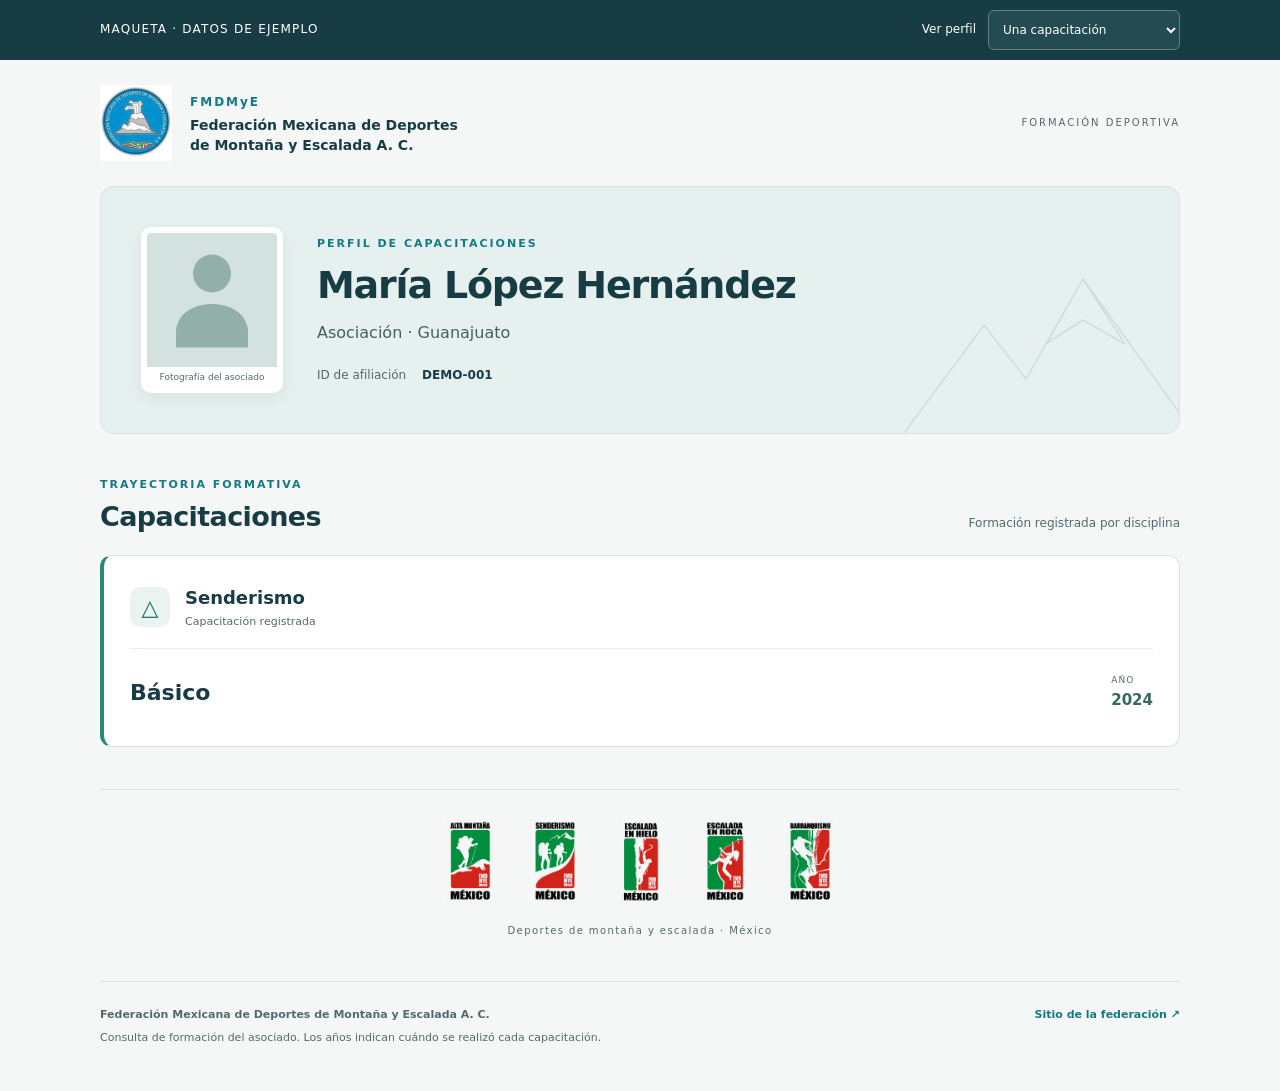
==== index.html @ d8ab1508 "Add files via upload" ====
<!doctype html>
<html lang="es"><head><meta charset="utf-8"><meta name="viewport" content="width=device-width,initial-scale=1"><title>Perfil de capacitaciones · FMDMyE</title><link rel="stylesheet" href="perfil.css"><script defer src="perfil.js"></script></head>
<body>
<aside class="demo"><span>MAQUETA · DATOS DE EJEMPLO</span><label>Ver perfil <select id="ejemplo"><option value="una">Una capacitación</option><option value="varias">Varias capacitaciones</option></select></label></aside>
<header class="institution"><div class="brand-logo" role="img" aria-label="Emblema de la federación"></div><div><span class="eyebrow">FMDMyE</span><p>Federación Mexicana de Deportes<br class="desktop"> de Montaña y Escalada A. C.</p></div><span class="header-note">FORMACIÓN DEPORTIVA</span></header>
<main>
<section class="identity" aria-labelledby="nombre"><div class="portrait" aria-label="Espacio para fotografía del asociado"><svg viewBox="0 0 100 120" aria-hidden="true"><circle cx="50" cy="38" r="19"/><path d="M14 112V97c0-38 72-38 72 0v15Z"/></svg><span>Fotografía del asociado</span></div><div class="identity-copy"><p class="eyebrow">PERFIL DE CAPACITACIONES</p><h1 id="nombre">María López Hernández</h1><p class="association">Asociación · Guanajuato</p><p class="member">ID de afiliación <strong id="identificador">DEMO-001</strong></p></div><div class="mountain" aria-hidden="true"><svg viewBox="0 0 300 180"><path d="m0 180 85-115 42 54 57-100 116 161M58 102l27-37 42 54M148 83l36-64 42 65-42-24Z"/></svg></div></section>
<section class="training" aria-labelledby="titulo"><div class="section-heading"><div><p class="eyebrow">TRAYECTORIA FORMATIVA</p><h2 id="titulo">Capacitaciones</h2></div><p>Formación registrada por disciplina</p></div><div id="cursos" class="courses" aria-live="polite"></div></section>
<section class="disciplines" aria-label="Disciplinas de la federación"><div class="emblems"><img src="assets/alta_montaña.jpeg" alt="Alta montaña"><img src="assets/senderismo.jpeg" alt="Senderismo"><img src="assets/escalada_en_hielo.jpeg" alt="Escalada en hielo"><img src="assets/escalada_roca.jpeg" alt="Escalada en roca"><img src="assets/barranquismo.jpeg" alt="Barranquismo"></div><p>Deportes de montaña y escalada · México</p></section>
</main>
<footer><div><strong>Federación Mexicana de Deportes de Montaña y Escalada A. C.</strong><p>Consulta de formación del asociado. Los años indican cuándo se realizó cada capacitación.</p></div><a href="https://www.fmdmye.org/" target="_blank" rel="noopener noreferrer">Sitio de la federación ↗</a></footer>
</body></html>
---- perfil.css ----
:root{color-scheme:light;--ink:#173c43;--muted:#53696e;--line:#d9e3e3;--accent:#137984;--paper:#f4f7f6}*{box-sizing:border-box}body{margin:0;background:var(--paper);color:var(--ink);font-family:system-ui,-apple-system,"Segoe UI",sans-serif;line-height:1.6}.demo{background:#173c43;color:white;padding:10px max(20px,calc((100% - 1080px)/2));display:flex;justify-content:space-between;align-items:center;gap:12px;font-size:12px}.demo>span{letter-spacing:1.2px}.demo label{display:flex;align-items:center;gap:12px;white-space:nowrap}select{padding:8px 30px 8px 10px;border:1px solid #648086;border-radius:6px;background:#244b52;color:white;font:inherit;min-height:40px}select:focus-visible,a:focus-visible{outline:3px solid #e8b858;outline-offset:4px}.institution{max-width:1128px;margin:auto;padding:25px 24px;display:flex;align-items:center;gap:18px}.brand-logo{width:72px;height:76px;flex-shrink:0;background-image:url('assets/hoja_sin_texto.jpeg');background-size:618px 800px;background-position:-54px -17px;background-repeat:no-repeat}.eyebrow{font-size:11px;letter-spacing:2px;font-weight:700;color:var(--accent);margin:0 0 10px}.institution p{font-size:14px;line-height:1.4;margin:3px 0;font-weight:600}.institution .eyebrow{font-size:12px}.header-note{margin-left:auto;font-size:10px;letter-spacing:2px;color:var(--muted)}main{max-width:1080px;margin:0 auto;padding:0 0 32px}.identity{position:relative;overflow:hidden;display:flex;align-items:center;gap:34px;padding:40px;background:#e6f0ee;border:1px solid #d4e4e1;border-radius:14px}.portrait{position:relative;flex-shrink:0;width:142px;height:166px;border:6px solid white;border-radius:10px;background:#d3e2df;box-shadow:0 5px 15px #173c4310;text-align:center;overflow:hidden}.portrait svg{height:125px;width:100px;fill:#93afa9}.portrait span{position:absolute;bottom:0;left:0;right:0;background:#fff;font-size:9px;color:#53696e;padding:3px 0}.identity-copy{z-index:1}.identity h1{font-size:clamp(26px,3.5vw,38px);letter-spacing:-1.2px;line-height:1.2;max-width:550px;margin:10px 0 12px}.association{font-size:16px;margin:0;color:#42615e}.member{font-size:12px;margin:20px 0 0;color:var(--muted)}.member strong{margin-left:12px;color:var(--ink);font-weight:600}.mountain{position:absolute;right:-20px;bottom:-15px;width:300px;opacity:.14}.mountain svg{fill:none;stroke:#197c75;stroke-width:1.5}.training{margin-top:42px}.section-heading{display:flex;align-items:end;justify-content:space-between;gap:15px;margin-bottom:22px}.section-heading h2{font-size:27px;line-height:1.2;margin:0;letter-spacing:-.6px}.section-heading .eyebrow{margin-bottom:7px}.section-heading>p{font-size:12px;color:var(--muted);margin:0}.courses{display:grid;grid-template-columns:repeat(2,minmax(0,1fr));gap:18px}.courses.single{grid-template-columns:1fr}.course{background:white;border:1px solid var(--line);border-radius:12px;overflow:hidden}.course-head{display:flex;align-items:center;gap:15px;padding:24px 26px 18px}.course-mark{display:grid;place-items:center;width:40px;height:40px;border-radius:10px;background:#eaf3f0;color:#16746a;font-size:22px}.course h3{font-size:18px;margin:0;font-weight:650}.course-head p{font-size:11px;margin:0;color:var(--muted)}.course ul{list-style:none;padding:0 26px 10px;margin:0}.course li{padding:17px 0;border-top:1px solid #e9eeee;display:flex;justify-content:space-between;gap:20px;align-items:center}.course li strong{font-size:16px;font-weight:550}.year{font-size:15px;font-weight:650;white-space:nowrap;color:#376962}.year small{font-size:9px;font-weight:400;display:block;color:var(--muted);text-transform:uppercase;letter-spacing:1px}.single .course{border-left:4px solid #26897c}.single .course-head{padding-top:28px}.single .course li{padding:24px 0}.single .course li strong{font-size:22px}.disciplines{margin-top:42px;border-top:1px solid var(--line);padding-top:30px;text-align:center}.emblems{display:flex;justify-content:center;align-items:center;gap:35px}.emblems img{height:83px;width:50px;object-fit:contain;mix-blend-mode:multiply}.disciplines p{font-size:10px;letter-spacing:1.4px;color:var(--muted);margin-top:20px}footer{max-width:1080px;margin:0 auto;padding:24px 0 38px;border-top:1px solid var(--line);display:flex;justify-content:space-between;gap:28px;font-size:11px;color:var(--muted)}footer strong{font-weight:600}footer p{margin:6px 0}footer a{color:var(--accent);white-space:nowrap;text-decoration:none;font-weight:600}@media(max-width:1140px){main,footer{margin-left:24px;margin-right:24px}}@media(max-width:650px){.demo{flex-direction:column;gap:7px;padding:10px 16px}.demo>span{font-size:9px}.institution{padding:20px;gap:12px}.institution p{font-size:11px}.header-note{display:none}.brand-logo{transform:scale(.8);margin:-8px;width:72px}.desktop{display:none}main,footer{margin-left:16px;margin-right:16px}.identity{padding:27px 22px;gap:20px;align-items:flex-start;flex-direction:column}.portrait{width:105px;height:123px}.portrait svg{height:95px}.portrait span{font-size:7px}.identity h1{font-size:30px;max-width:300px}.identity .eyebrow{font-size:9px}.association{font-size:14px}.member{margin-top:12px}.mountain{width:220px}.training{margin-top:30px}.section-heading{display:block}.section-heading>p{margin-top:8px}.courses{grid-template-columns:1fr}.course-head{padding:22px 20px 16px}.course ul{padding:0 20px 8px}.single .course li strong{font-size:20px}.emblems{gap:16px}.emblems img{height:70px;width:43px}.disciplines{margin-top:30px}footer{display:block}footer a{display:inline-block;margin-top:12px;min-height:32px}}@media(prefers-reduced-motion:no-preference){.course{animation:appear .25s ease}@keyframes appear{from{opacity:.4;transform:translateY(5px)}to{opacity:1;transform:none}}}
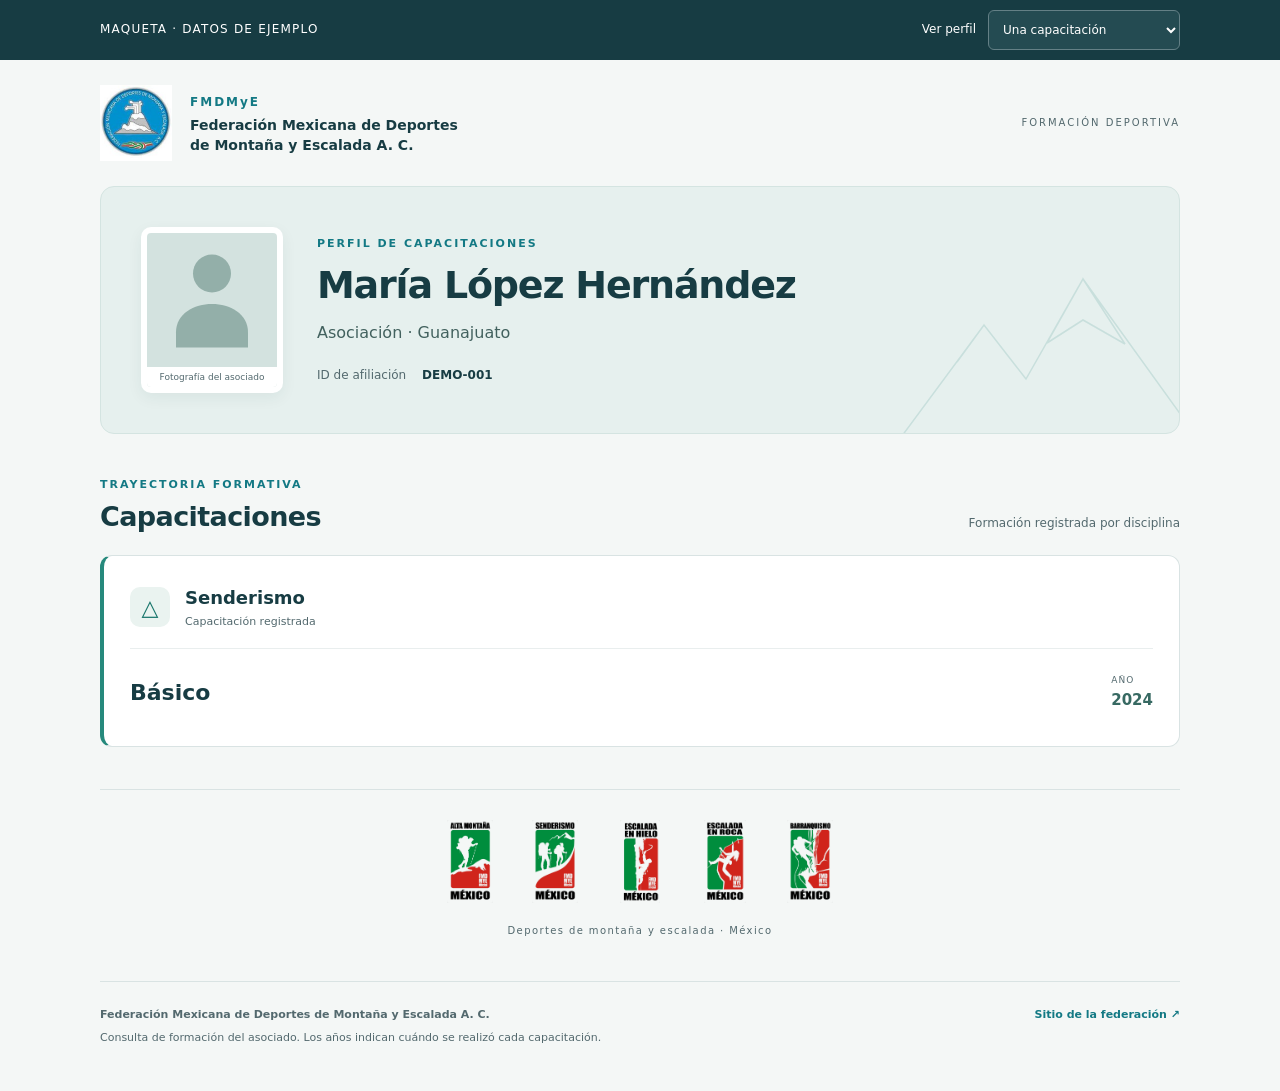
==== commit ab8b6866: "Update index.html" ====
--- a/index.html
+++ b/index.html
@@ -1,12 +1,65 @@
 <!doctype html>
-<html lang="es"><head><meta charset="utf-8"><meta name="viewport" content="width=device-width,initial-scale=1"><title>Perfil de capacitaciones · FMDMyE</title><link rel="stylesheet" href="perfil.css"><script defer src="perfil.js"></script></head>
+<html lang="es">
+
+<head>
+  <meta charset="utf-8">
+  <meta name="viewport" content="width=device-width,initial-scale=1">
+  <title>Perfil de capacitaciones · FMDMyE</title>
+  <link rel="stylesheet" href="perfil.css">
+  <script defer src="perfil.js"></script>
+</head>
+
 <body>
-<aside class="demo"><span>MAQUETA · DATOS DE EJEMPLO</span><label>Ver perfil <select id="ejemplo"><option value="una">Una capacitación</option><option value="varias">Varias capacitaciones</option></select></label></aside>
-<header class="institution"><div class="brand-logo" role="img" aria-label="Emblema de la federación"></div><div><span class="eyebrow">FMDMyE</span><p>Federación Mexicana de Deportes<br class="desktop"> de Montaña y Escalada A. C.</p></div><span class="header-note">FORMACIÓN DEPORTIVA</span></header>
-<main>
-<section class="identity" aria-labelledby="nombre"><div class="portrait" aria-label="Espacio para fotografía del asociado"><svg viewBox="0 0 100 120" aria-hidden="true"><circle cx="50" cy="38" r="19"/><path d="M14 112V97c0-38 72-38 72 0v15Z"/></svg><span>Fotografía del asociado</span></div><div class="identity-copy"><p class="eyebrow">PERFIL DE CAPACITACIONES</p><h1 id="nombre">María López Hernández</h1><p class="association">Asociación · Guanajuato</p><p class="member">ID de afiliación <strong id="identificador">DEMO-001</strong></p></div><div class="mountain" aria-hidden="true"><svg viewBox="0 0 300 180"><path d="m0 180 85-115 42 54 57-100 116 161M58 102l27-37 42 54M148 83l36-64 42 65-42-24Z"/></svg></div></section>
-<section class="training" aria-labelledby="titulo"><div class="section-heading"><div><p class="eyebrow">TRAYECTORIA FORMATIVA</p><h2 id="titulo">Capacitaciones</h2></div><p>Formación registrada por disciplina</p></div><div id="cursos" class="courses" aria-live="polite"></div></section>
-<section class="disciplines" aria-label="Disciplinas de la federación"><div class="emblems"><img src="assets/alta_montaña.jpeg" alt="Alta montaña"><img src="assets/senderismo.jpeg" alt="Senderismo"><img src="assets/escalada_en_hielo.jpeg" alt="Escalada en hielo"><img src="assets/escalada_roca.jpeg" alt="Escalada en roca"><img src="assets/barranquismo.jpeg" alt="Barranquismo"></div><p>Deportes de montaña y escalada · México</p></section>
-</main>
-<footer><div><strong>Federación Mexicana de Deportes de Montaña y Escalada A. C.</strong><p>Consulta de formación del asociado. Los años indican cuándo se realizó cada capacitación.</p></div><a href="https://www.fmdmye.org/" target="_blank" rel="noopener noreferrer">Sitio de la federación ↗</a></footer>
-</body></html>
+  <aside class="demo"><span>MAQUETA · DATOS DE EJEMPLO</span><label>Ver perfil <select id="ejemplo">
+        <option value="una">Una capacitación</option>
+        <option value="varias">Varias capacitaciones</option>
+      </select></label></aside>
+  <header class="institution">
+    <div class="brand-logo" role="img" aria-label="Emblema de la federación"></div>
+    <div><span class="eyebrow">FMDMyE</span>
+      <p>Federación Mexicana de Deportes<br class="desktop"> de Montaña y Escalada A. C.</p>
+    </div><span class="header-note">FORMACIÓN DEPORTIVA</span>
+  </header>
+  <main>
+    <section class="identity" aria-labelledby="nombre">
+      <div class="portrait" aria-label="Espacio para fotografía del asociado"><svg viewBox="0 0 100 120"
+          aria-hidden="true">
+          <circle cx="50" cy="38" r="19" />
+          <path d="M14 112V97c0-38 72-38 72 0v15Z" />
+        </svg><span>Fotografía del asociado</span></div>
+      <div class="identity-copy">
+        <p class="eyebrow">PERFIL DE CAPACITACIONES</p>
+        <h1 id="nombre">María López Hernández</h1>
+        <p class="association">Asociación · Guanajuato</p>
+        <p class="member">ID de afiliación <strong id="identificador">DEMO-001</strong></p>
+      </div>
+      <div class="mountain" aria-hidden="true"><svg viewBox="0 0 300 180">
+          <path d="m0 180 85-115 42 54 57-100 116 161M58 102l27-37 42 54M148 83l36-64 42 65-42-24Z" />
+        </svg></div>
+    </section>
+    <section class="training" aria-labelledby="titulo">
+      <div class="section-heading">
+        <div>
+          <p class="eyebrow">TRAYECTORIA FORMATIVA</p>
+          <h2 id="titulo">Capacitaciones</h2>
+        </div>
+        <p>Formación registrada por disciplina</p>
+      </div>
+      <div id="cursos" class="courses" aria-live="polite"></div>
+    </section>
+    <section class="disciplines" aria-label="Disciplinas de la federación">
+      <div class="emblems"><img src="assets/alta_montaña.jpeg" alt="Alta montaña"><img src="assets/senderismo.jpeg"
+          alt="Senderismo"><img src="assets/escalada_en_hielo.jpeg" alt="Escalada en hielo"><img
+          src="assets/escalada_roca.jpeg" alt="Escalada en roca"><img src="assets/barranquismo.jpeg" alt="Barranquismo">
+      </div>
+      <p>Deportes de montaña y escalada · México</p>
+    </section>
+  </main>
+  <footer>
+    <div><strong>Federación Mexicana de Deportes de Montaña y Escalada A. C.</strong>
+      <p>Consulta de formación del asociado. Los años indican cuándo se realizó cada capacitación.</p>
+    </div><a href="https://www.fmdmye.org/" target="_blank" rel="noopener noreferrer">Sitio de la federación ↗</a>
+  </footer>
+</body>
+
+</html>
--- a/perfil.css
+++ b/perfil.css
@@ -1 +1,538 @@
-:root{color-scheme:light;--ink:#173c43;--muted:#53696e;--line:#d9e3e3;--accent:#137984;--paper:#f4f7f6}*{box-sizing:border-box}body{margin:0;background:var(--paper);color:var(--ink);font-family:system-ui,-apple-system,"Segoe UI",sans-serif;line-height:1.6}.demo{background:#173c43;color:white;padding:10px max(20px,calc((100% - 1080px)/2));display:flex;justify-content:space-between;align-items:center;gap:12px;font-size:12px}.demo>span{letter-spacing:1.2px}.demo label{display:flex;align-items:center;gap:12px;white-space:nowrap}select{padding:8px 30px 8px 10px;border:1px solid #648086;border-radius:6px;background:#244b52;color:white;font:inherit;min-height:40px}select:focus-visible,a:focus-visible{outline:3px solid #e8b858;outline-offset:4px}.institution{max-width:1128px;margin:auto;padding:25px 24px;display:flex;align-items:center;gap:18px}.brand-logo{width:72px;height:76px;flex-shrink:0;background-image:url('assets/hoja_sin_texto.jpeg');background-size:618px 800px;background-position:-54px -17px;background-repeat:no-repeat}.eyebrow{font-size:11px;letter-spacing:2px;font-weight:700;color:var(--accent);margin:0 0 10px}.institution p{font-size:14px;line-height:1.4;margin:3px 0;font-weight:600}.institution .eyebrow{font-size:12px}.header-note{margin-left:auto;font-size:10px;letter-spacing:2px;color:var(--muted)}main{max-width:1080px;margin:0 auto;padding:0 0 32px}.identity{position:relative;overflow:hidden;display:flex;align-items:center;gap:34px;padding:40px;background:#e6f0ee;border:1px solid #d4e4e1;border-radius:14px}.portrait{position:relative;flex-shrink:0;width:142px;height:166px;border:6px solid white;border-radius:10px;background:#d3e2df;box-shadow:0 5px 15px #173c4310;text-align:center;overflow:hidden}.portrait svg{height:125px;width:100px;fill:#93afa9}.portrait span{position:absolute;bottom:0;left:0;right:0;background:#fff;font-size:9px;color:#53696e;padding:3px 0}.identity-copy{z-index:1}.identity h1{font-size:clamp(26px,3.5vw,38px);letter-spacing:-1.2px;line-height:1.2;max-width:550px;margin:10px 0 12px}.association{font-size:16px;margin:0;color:#42615e}.member{font-size:12px;margin:20px 0 0;color:var(--muted)}.member strong{margin-left:12px;color:var(--ink);font-weight:600}.mountain{position:absolute;right:-20px;bottom:-15px;width:300px;opacity:.14}.mountain svg{fill:none;stroke:#197c75;stroke-width:1.5}.training{margin-top:42px}.section-heading{display:flex;align-items:end;justify-content:space-between;gap:15px;margin-bottom:22px}.section-heading h2{font-size:27px;line-height:1.2;margin:0;letter-spacing:-.6px}.section-heading .eyebrow{margin-bottom:7px}.section-heading>p{font-size:12px;color:var(--muted);margin:0}.courses{display:grid;grid-template-columns:repeat(2,minmax(0,1fr));gap:18px}.courses.single{grid-template-columns:1fr}.course{background:white;border:1px solid var(--line);border-radius:12px;overflow:hidden}.course-head{display:flex;align-items:center;gap:15px;padding:24px 26px 18px}.course-mark{display:grid;place-items:center;width:40px;height:40px;border-radius:10px;background:#eaf3f0;color:#16746a;font-size:22px}.course h3{font-size:18px;margin:0;font-weight:650}.course-head p{font-size:11px;margin:0;color:var(--muted)}.course ul{list-style:none;padding:0 26px 10px;margin:0}.course li{padding:17px 0;border-top:1px solid #e9eeee;display:flex;justify-content:space-between;gap:20px;align-items:center}.course li strong{font-size:16px;font-weight:550}.year{font-size:15px;font-weight:650;white-space:nowrap;color:#376962}.year small{font-size:9px;font-weight:400;display:block;color:var(--muted);text-transform:uppercase;letter-spacing:1px}.single .course{border-left:4px solid #26897c}.single .course-head{padding-top:28px}.single .course li{padding:24px 0}.single .course li strong{font-size:22px}.disciplines{margin-top:42px;border-top:1px solid var(--line);padding-top:30px;text-align:center}.emblems{display:flex;justify-content:center;align-items:center;gap:35px}.emblems img{height:83px;width:50px;object-fit:contain;mix-blend-mode:multiply}.disciplines p{font-size:10px;letter-spacing:1.4px;color:var(--muted);margin-top:20px}footer{max-width:1080px;margin:0 auto;padding:24px 0 38px;border-top:1px solid var(--line);display:flex;justify-content:space-between;gap:28px;font-size:11px;color:var(--muted)}footer strong{font-weight:600}footer p{margin:6px 0}footer a{color:var(--accent);white-space:nowrap;text-decoration:none;font-weight:600}@media(max-width:1140px){main,footer{margin-left:24px;margin-right:24px}}@media(max-width:650px){.demo{flex-direction:column;gap:7px;padding:10px 16px}.demo>span{font-size:9px}.institution{padding:20px;gap:12px}.institution p{font-size:11px}.header-note{display:none}.brand-logo{transform:scale(.8);margin:-8px;width:72px}.desktop{display:none}main,footer{margin-left:16px;margin-right:16px}.identity{padding:27px 22px;gap:20px;align-items:flex-start;flex-direction:column}.portrait{width:105px;height:123px}.portrait svg{height:95px}.portrait span{font-size:7px}.identity h1{font-size:30px;max-width:300px}.identity .eyebrow{font-size:9px}.association{font-size:14px}.member{margin-top:12px}.mountain{width:220px}.training{margin-top:30px}.section-heading{display:block}.section-heading>p{margin-top:8px}.courses{grid-template-columns:1fr}.course-head{padding:22px 20px 16px}.course ul{padding:0 20px 8px}.single .course li strong{font-size:20px}.emblems{gap:16px}.emblems img{height:70px;width:43px}.disciplines{margin-top:30px}footer{display:block}footer a{display:inline-block;margin-top:12px;min-height:32px}}@media(prefers-reduced-motion:no-preference){.course{animation:appear .25s ease}@keyframes appear{from{opacity:.4;transform:translateY(5px)}to{opacity:1;transform:none}}}
+:root {
+  color-scheme: light;
+  --ink: #173c43;
+  --muted: #53696e;
+  --line: #d9e3e3;
+  --accent: #137984;
+  --paper: #f4f7f6
+}
+
+* {
+  box-sizing: border-box
+}
+
+body {
+  margin: 0;
+  background: var(--paper);
+  color: var(--ink);
+  font-family: system-ui, -apple-system, "Segoe UI", sans-serif;
+  line-height: 1.6
+}
+
+.demo {
+  background: #173c43;
+  color: white;
+  padding: 10px max(20px, calc((100% - 1080px)/2));
+  display: flex;
+  justify-content: space-between;
+  align-items: center;
+  gap: 12px;
+  font-size: 12px
+}
+
+.demo>span {
+  letter-spacing: 1.2px
+}
+
+.demo label {
+  display: flex;
+  align-items: center;
+  gap: 12px;
+  white-space: nowrap
+}
+
+select {
+  padding: 8px 30px 8px 10px;
+  border: 1px solid #648086;
+  border-radius: 6px;
+  background: #244b52;
+  color: white;
+  font: inherit;
+  min-height: 40px
+}
+
+select:focus-visible,
+a:focus-visible {
+  outline: 3px solid #e8b858;
+  outline-offset: 4px
+}
+
+.institution {
+  max-width: 1128px;
+  margin: auto;
+  padding: 25px 24px;
+  display: flex;
+  align-items: center;
+  gap: 18px
+}
+
+.brand-logo {
+  width: 72px;
+  height: 76px;
+  flex-shrink: 0;
+  background-image: url('assets/hoja_sin_texto.jpeg');
+  background-size: 618px 800px;
+  background-position: -54px -17px;
+  background-repeat: no-repeat
+}
+
+.eyebrow {
+  font-size: 11px;
+  letter-spacing: 2px;
+  font-weight: 700;
+  color: var(--accent);
+  margin: 0 0 10px
+}
+
+.institution p {
+  font-size: 14px;
+  line-height: 1.4;
+  margin: 3px 0;
+  font-weight: 600
+}
+
+.institution .eyebrow {
+  font-size: 12px
+}
+
+.header-note {
+  margin-left: auto;
+  font-size: 10px;
+  letter-spacing: 2px;
+  color: var(--muted)
+}
+
+main {
+  max-width: 1080px;
+  margin: 0 auto;
+  padding: 0 0 32px
+}
+
+.identity {
+  position: relative;
+  overflow: hidden;
+  display: flex;
+  align-items: center;
+  gap: 34px;
+  padding: 40px;
+  background: #e6f0ee;
+  border: 1px solid #d4e4e1;
+  border-radius: 14px
+}
+
+.portrait {
+  position: relative;
+  flex-shrink: 0;
+  width: 142px;
+  height: 166px;
+  border: 6px solid white;
+  border-radius: 10px;
+  background: #d3e2df;
+  box-shadow: 0 5px 15px #173c4310;
+  text-align: center;
+  overflow: hidden
+}
+
+.portrait svg {
+  height: 125px;
+  width: 100px;
+  fill: #93afa9
+}
+
+.portrait span {
+  position: absolute;
+  bottom: 0;
+  left: 0;
+  right: 0;
+  background: #fff;
+  font-size: 9px;
+  color: #53696e;
+  padding: 3px 0
+}
+
+.identity-copy {
+  z-index: 1
+}
+
+.identity h1 {
+  font-size: clamp(26px, 3.5vw, 38px);
+  letter-spacing: -1.2px;
+  line-height: 1.2;
+  max-width: 550px;
+  margin: 10px 0 12px
+}
+
+.association {
+  font-size: 16px;
+  margin: 0;
+  color: #42615e
+}
+
+.member {
+  font-size: 12px;
+  margin: 20px 0 0;
+  color: var(--muted)
+}
+
+.member strong {
+  margin-left: 12px;
+  color: var(--ink);
+  font-weight: 600
+}
+
+.mountain {
+  position: absolute;
+  right: -20px;
+  bottom: -15px;
+  width: 300px;
+  opacity: .14
+}
+
+.mountain svg {
+  fill: none;
+  stroke: #197c75;
+  stroke-width: 1.5
+}
+
+.training {
+  margin-top: 42px
+}
+
+.section-heading {
+  display: flex;
+  align-items: end;
+  justify-content: space-between;
+  gap: 15px;
+  margin-bottom: 22px
+}
+
+.section-heading h2 {
+  font-size: 27px;
+  line-height: 1.2;
+  margin: 0;
+  letter-spacing: -.6px
+}
+
+.section-heading .eyebrow {
+  margin-bottom: 7px
+}
+
+.section-heading>p {
+  font-size: 12px;
+  color: var(--muted);
+  margin: 0
+}
+
+.courses {
+  display: grid;
+  grid-template-columns: repeat(2, minmax(0, 1fr));
+  gap: 18px
+}
+
+.courses.single {
+  grid-template-columns: 1fr
+}
+
+.course {
+  background: white;
+  border: 1px solid var(--line);
+  border-radius: 12px;
+  overflow: hidden
+}
+
+.course-head {
+  display: flex;
+  align-items: center;
+  gap: 15px;
+  padding: 24px 26px 18px
+}
+
+.course-mark {
+  display: grid;
+  place-items: center;
+  width: 40px;
+  height: 40px;
+  border-radius: 10px;
+  background: #eaf3f0;
+  color: #16746a;
+  font-size: 22px
+}
+
+.course h3 {
+  font-size: 18px;
+  margin: 0;
+  font-weight: 650
+}
+
+.course-head p {
+  font-size: 11px;
+  margin: 0;
+  color: var(--muted)
+}
+
+.course ul {
+  list-style: none;
+  padding: 0 26px 10px;
+  margin: 0
+}
+
+.course li {
+  padding: 17px 0;
+  border-top: 1px solid #e9eeee;
+  display: flex;
+  justify-content: space-between;
+  gap: 20px;
+  align-items: center
+}
+
+.course li strong {
+  font-size: 16px;
+  font-weight: 550
+}
+
+.year {
+  font-size: 15px;
+  font-weight: 650;
+  white-space: nowrap;
+  color: #376962
+}
+
+.year small {
+  font-size: 9px;
+  font-weight: 400;
+  display: block;
+  color: var(--muted);
+  text-transform: uppercase;
+  letter-spacing: 1px
+}
+
+.single .course {
+  border-left: 4px solid #26897c
+}
+
+.single .course-head {
+  padding-top: 28px
+}
+
+.single .course li {
+  padding: 24px 0
+}
+
+.single .course li strong {
+  font-size: 22px
+}
+
+.disciplines {
+  margin-top: 42px;
+  border-top: 1px solid var(--line);
+  padding-top: 30px;
+  text-align: center
+}
+
+.emblems {
+  display: flex;
+  justify-content: center;
+  align-items: center;
+  gap: 35px
+}
+
+.emblems img {
+  height: 83px;
+  width: 50px;
+  object-fit: contain;
+  mix-blend-mode: multiply
+}
+
+.disciplines p {
+  font-size: 10px;
+  letter-spacing: 1.4px;
+  color: var(--muted);
+  margin-top: 20px
+}
+
+footer {
+  max-width: 1080px;
+  margin: 0 auto;
+  padding: 24px 0 38px;
+  border-top: 1px solid var(--line);
+  display: flex;
+  justify-content: space-between;
+  gap: 28px;
+  font-size: 11px;
+  color: var(--muted)
+}
+
+footer strong {
+  font-weight: 600
+}
+
+footer p {
+  margin: 6px 0
+}
+
+footer a {
+  color: var(--accent);
+  white-space: nowrap;
+  text-decoration: none;
+  font-weight: 600
+}
+
+@media(max-width:1140px) {
+
+  main,
+  footer {
+    margin-left: 24px;
+    margin-right: 24px
+  }
+}
+
+@media(max-width:650px) {
+  .demo {
+    flex-direction: column;
+    gap: 7px;
+    padding: 10px 16px
+  }
+
+  .demo>span {
+    font-size: 9px
+  }
+
+  .institution {
+    padding: 20px;
+    gap: 12px
+  }
+
+  .institution p {
+    font-size: 11px
+  }
+
+  .header-note {
+    display: none
+  }
+
+  .brand-logo {
+    transform: scale(.8);
+    margin: -8px;
+    width: 72px
+  }
+
+  .desktop {
+    display: none
+  }
+
+  main,
+  footer {
+    margin-left: 16px;
+    margin-right: 16px
+  }
+
+  .identity {
+    padding: 27px 22px;
+    gap: 20px;
+    align-items: flex-start;
+    flex-direction: column
+  }
+
+  .portrait {
+    width: 105px;
+    height: 123px
+  }
+
+  .portrait svg {
+    height: 95px
+  }
+
+  .portrait span {
+    font-size: 7px
+  }
+
+  .identity h1 {
+    font-size: 30px;
+    max-width: 300px
+  }
+
+  .identity .eyebrow {
+    font-size: 9px
+  }
+
+  .association {
+    font-size: 14px
+  }
+
+  .member {
+    margin-top: 12px
+  }
+
+  .mountain {
+    width: 220px
+  }
+
+  .training {
+    margin-top: 30px
+  }
+
+  .section-heading {
+    display: block
+  }
+
+  .section-heading>p {
+    margin-top: 8px
+  }
+
+  .courses {
+    grid-template-columns: 1fr
+  }
+
+  .course-head {
+    padding: 22px 20px 16px
+  }
+
+  .course ul {
+    padding: 0 20px 8px
+  }
+
+  .single .course li strong {
+    font-size: 20px
+  }
+
+  .emblems {
+    gap: 16px
+  }
+
+  .emblems img {
+    height: 70px;
+    width: 43px
+  }
+
+  .disciplines {
+    margin-top: 30px
+  }
+
+  footer {
+    display: block
+  }
+
+  footer a {
+    display: inline-block;
+    margin-top: 12px;
+    min-height: 32px
+  }
+}
+
+@media(prefers-reduced-motion:no-preference) {
+  .course {
+    animation: appear .25s ease
+  }
+
+  @keyframes appear {
+    from {
+      opacity: .4;
+      transform: translateY(5px)
+    }
+
+    to {
+      opacity: 1;
+      transform: none
+    }
+  }
+}
